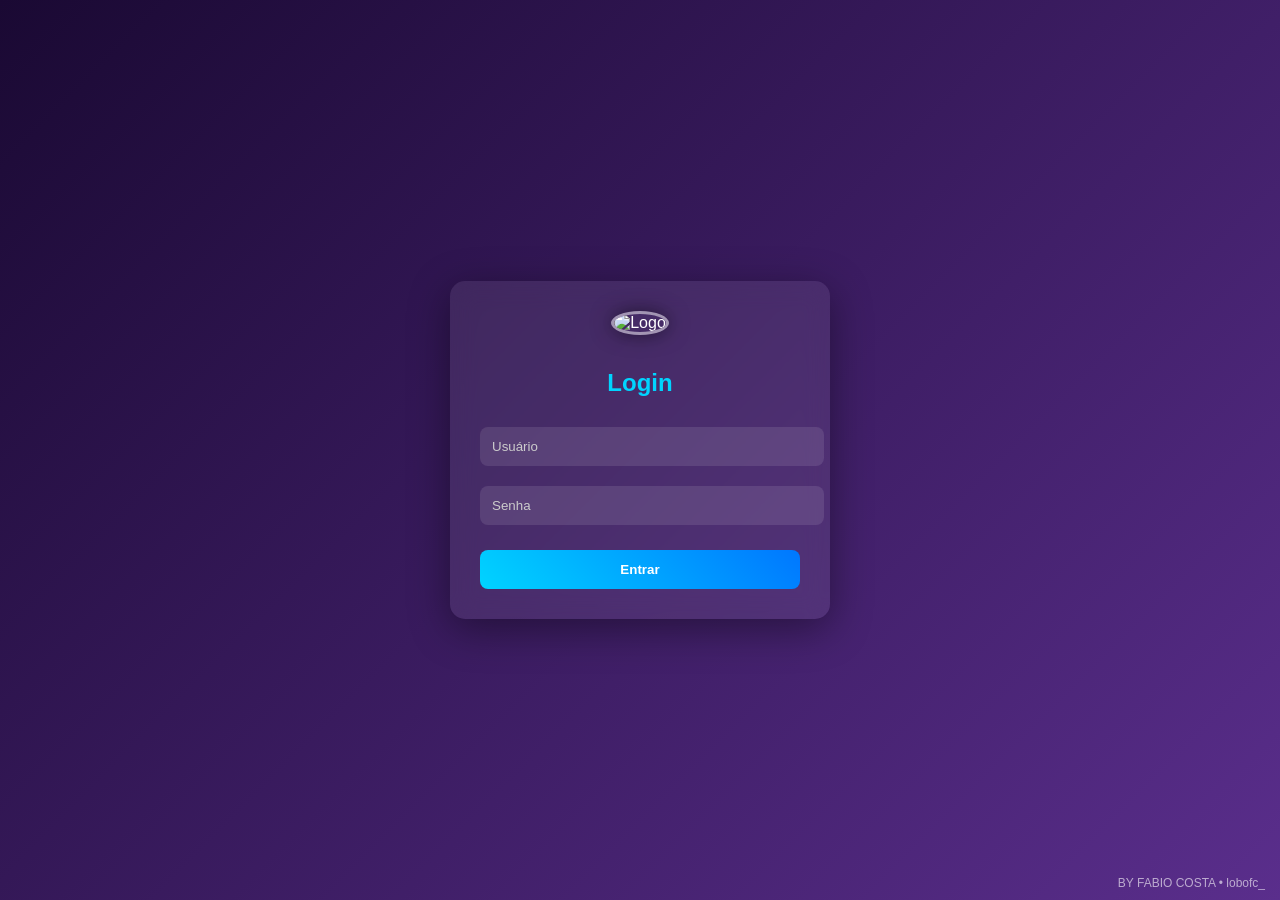
==== index.html @ 5dd7646e "Add files via upload" ====
<!DOCTYPE html>
<html lang="pt-br">
<head>
<meta charset="UTF-8">
<title>Login</title>

<style>

/* FUNDO PREMIUM */
body {
    margin: 0;
    font-family: 'Segoe UI', Tahoma, sans-serif;

    background: linear-gradient(135deg, #1a0933, #5a2e8c);
    display: flex;
    justify-content: center;
    align-items: center;
    height: 100vh;
}

/* CAIXA LOGIN */
.container {
    width: 320px;
    padding: 30px;

    background: rgba(255,255,255,0.08);
    backdrop-filter: blur(12px);

    border-radius: 15px;
    box-shadow: 0 10px 40px rgba(0,0,0,0.4);

    text-align: center;
    color: white;
}

/* LOGO */
.logo img {
    width: 100px;
    height: 100px;
    object-fit: cover;

    border-radius: 50%;
    border: 3px solid rgba(255,255,255,0.5);

    margin-bottom: 15px;

    box-shadow: 0 0 20px rgba(0,0,0,0.5);
}

/* TÍTULO */
h2 {
    margin-bottom: 20px;
    color: #00d4ff;
}

/* INPUTS */
input {
    width: 100%;
    padding: 12px;
    margin: 10px 0;

    border-radius: 8px;
    border: none;

    background: rgba(255,255,255,0.1);
    color: white;

    outline: none;
}

/* PLACEHOLDER */
input::placeholder {
    color: #ccc;
}

/* FOCO */
input:focus {
    background: rgba(255,255,255,0.2);
    box-shadow: 0 0 10px rgba(0,212,255,0.5);
}

/* BOTÃO */
button {
    width: 100%;
    padding: 12px;
    margin-top: 15px;

    background: linear-gradient(45deg, #00d4ff, #0077ff);
    border: none;
    border-radius: 8px;

    color: white;
    font-weight: bold;
    cursor: pointer;

    transition: 0.3s;
}

/* HOVER */
button:hover {
    transform: scale(1.03);
    box-shadow: 0 0 15px #00d4ff;
}

/* RODAPÉ */
.footer {
    position: fixed;
    bottom: 10px;
    right: 15px;

    color: rgba(255,255,255,0.6);
    font-size: 12px;
}

</style>
</head>

<body>

<div class="container">

    <div class="logo">
        <img src="lobo.png" alt="Logo">
    </div>

    <h2>Login</h2>

    <input type="text" id="user" placeholder="Usuário">
    <input type="password" id="pass" placeholder="Senha">

    <button onclick="login()">Entrar</button>

</div>

<div class="footer">BY FABIO COSTA • lobofc_</div>

<script>
function login(){
    let u = document.getElementById("user").value;
    let p = document.getElementById("pass").value;

    if(u === "rita" && p === "Giovanna@20"){
        window.location.href = "home.html";
    } else {
        alert("Login inválido");
    }
}
</script>

</body>
</html>
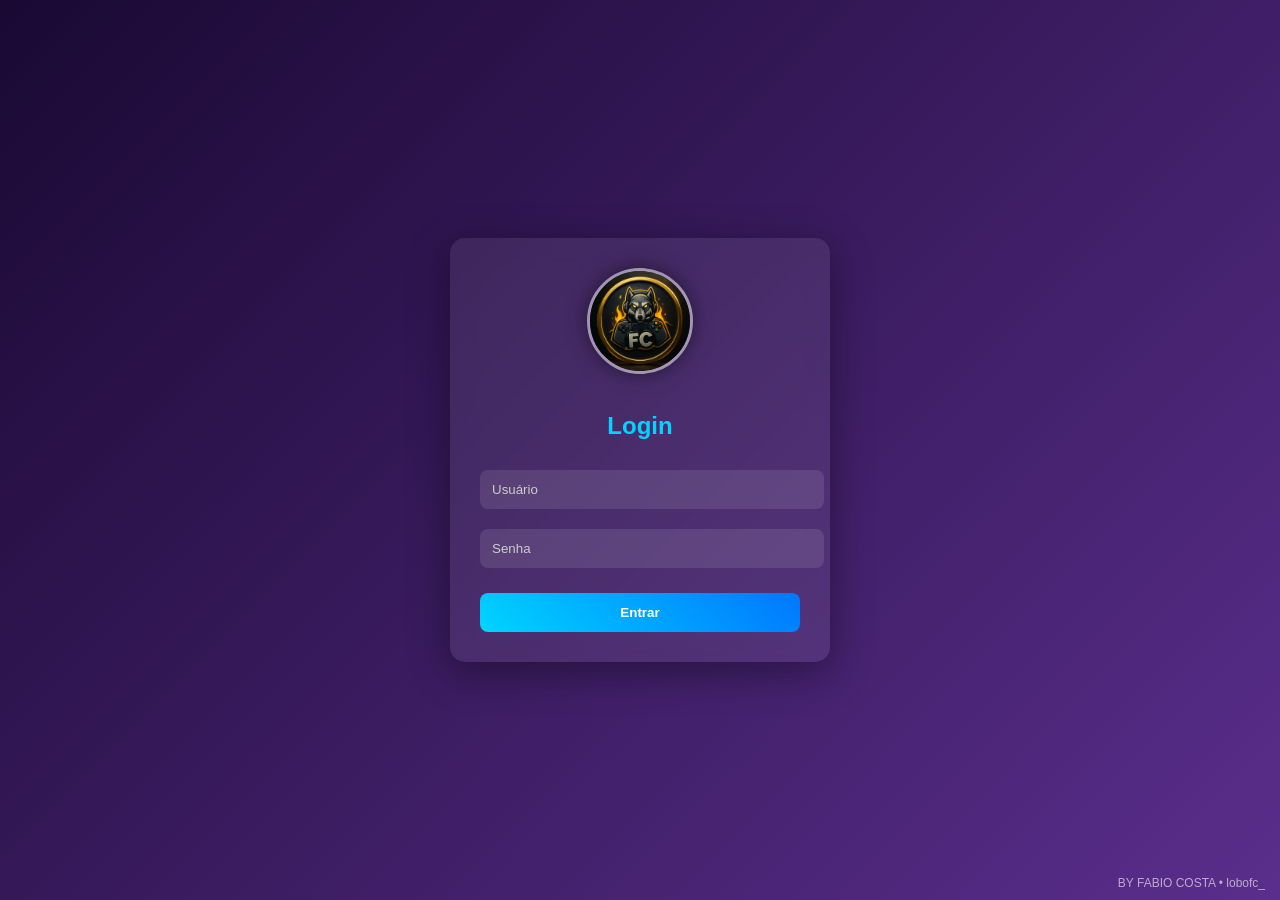
==== commit 8562e89b: "Add files via upload" ====
--- a/index.html
+++ b/index.html
@@ -2,7 +2,10 @@
 <html lang="pt-br">
 <head>
 <meta charset="UTF-8">
-<title>Login</title>
+
+<meta name="viewport" content="width=device-width, initial-scale=1.0">
+
+<title>LOGIN</title>
 
 <style>
 
@@ -112,6 +115,41 @@
     font-size: 12px;
 }
 
+<style>
+
+/* TODO SEU CSS AQUI */
+
+/* 👇 COLE AQUI EMBAIXO */
+@media (max-width: 768px) {
+
+    .container {
+        margin: 20px;
+        padding: 20px;
+    }
+
+    h1, h2 {
+        font-size: 20px;
+    }
+
+    button {
+        font-size: 16px;
+        padding: 14px;
+    }
+
+    input, textarea {
+        font-size: 16px;
+    }
+
+    .grid-2 {
+        grid-template-columns: 1fr;
+    }
+
+    .top-logo img {
+        width: 60px;
+    }
+}
+
+
 </style>
 </head>
 
